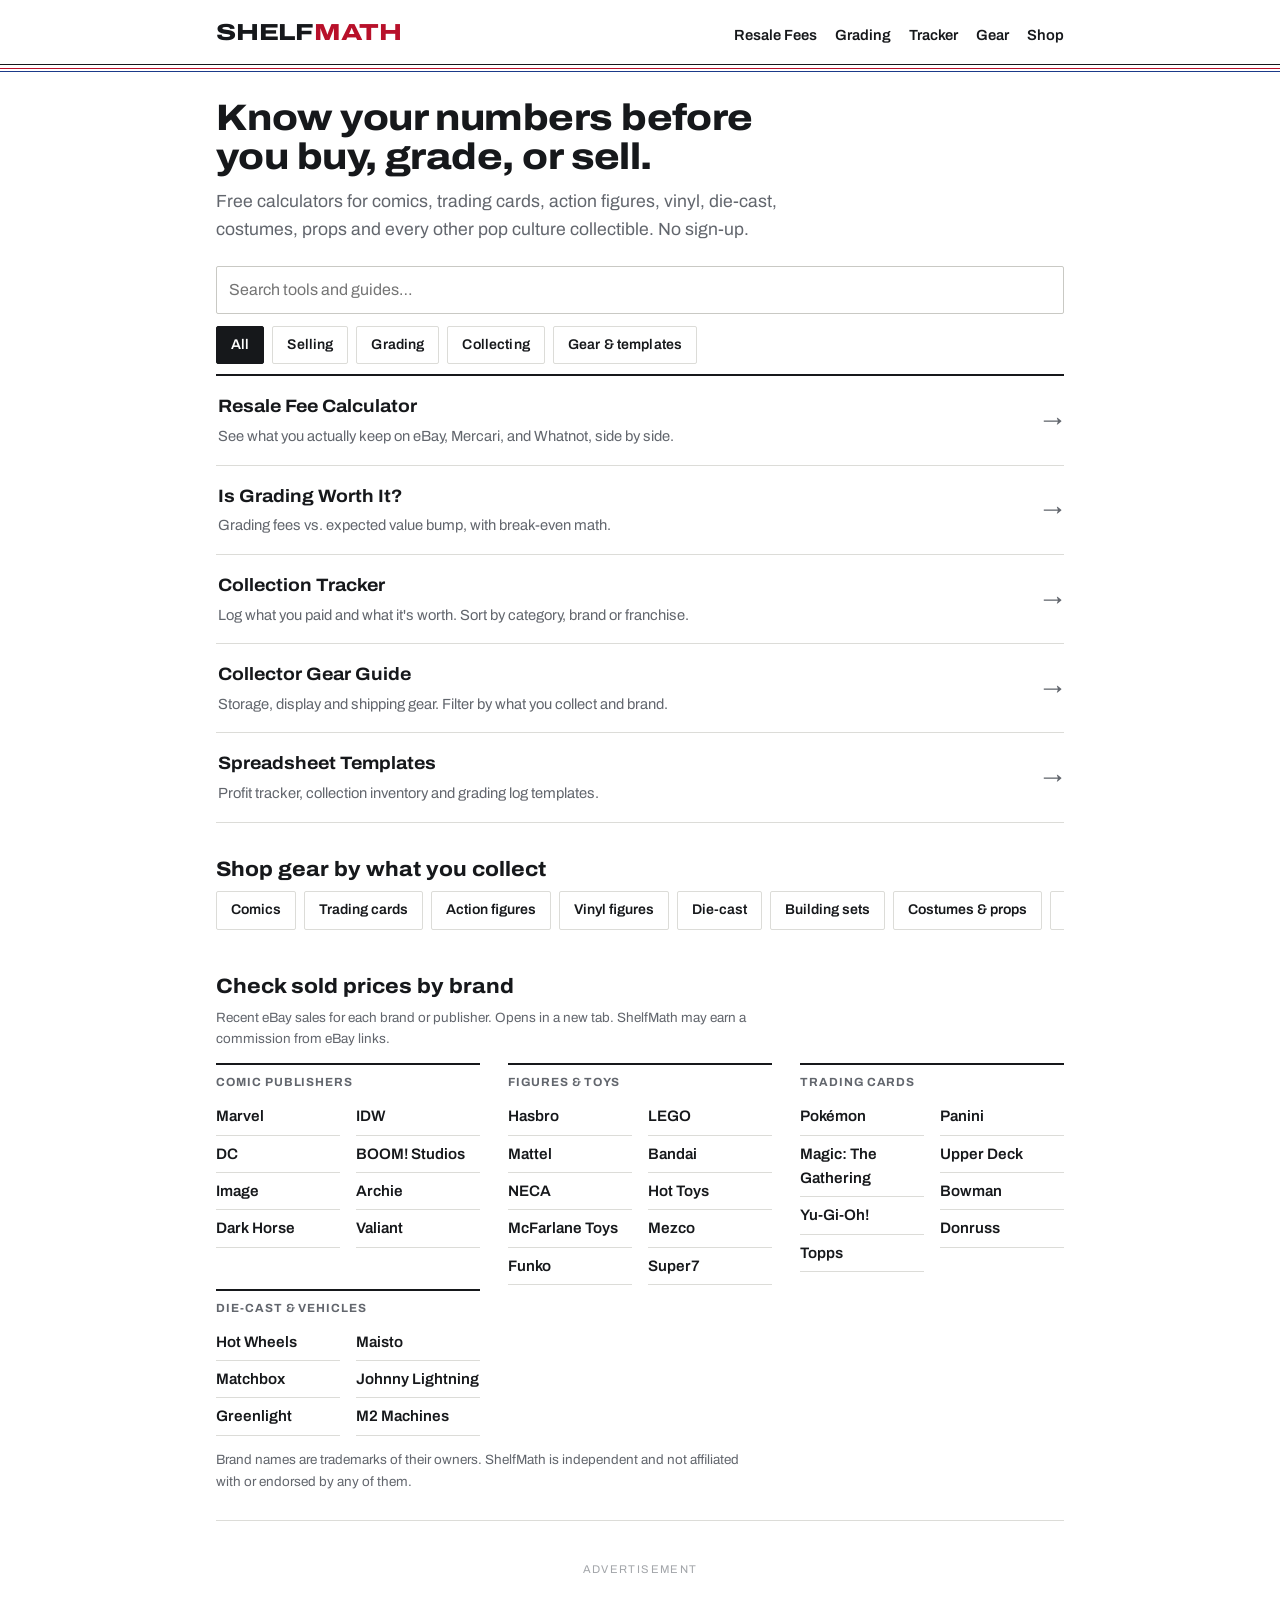
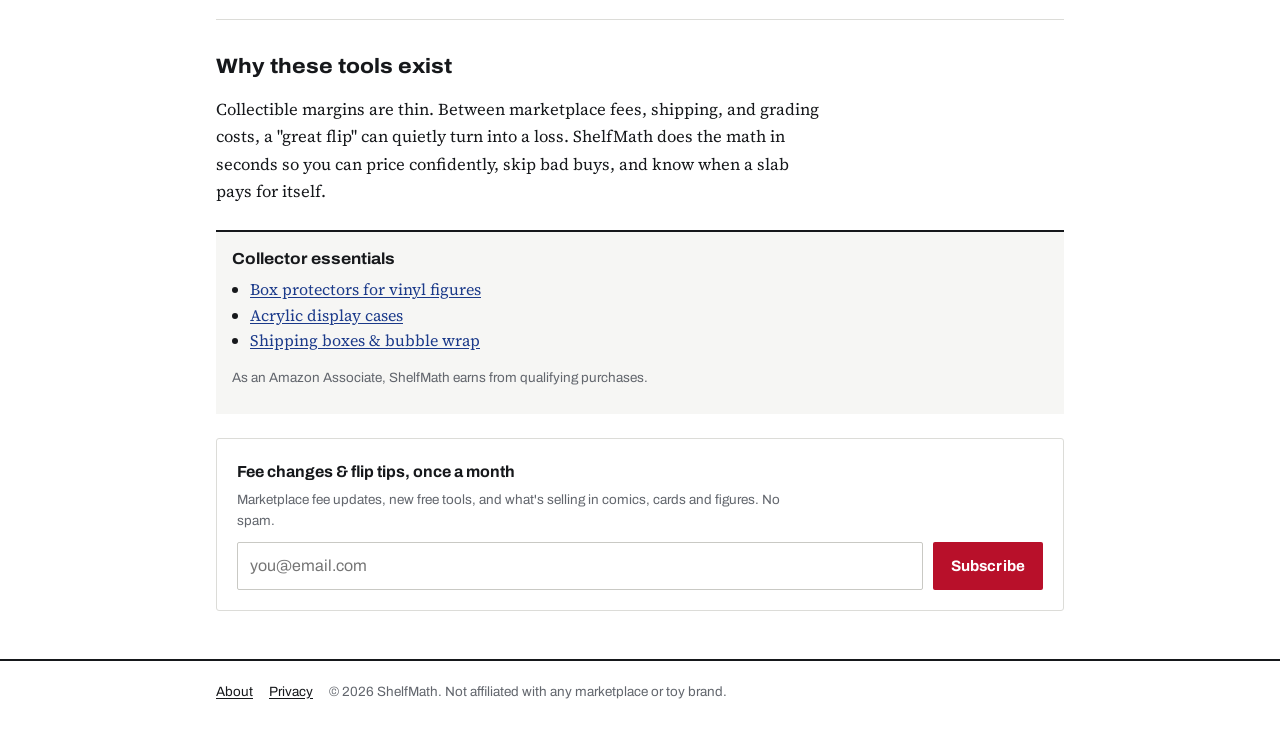
==== index.html @ 294e0871 "ShelfMath site Co-Authored-By: Claude Opus 5.5 <noreply@anthropic.com> Claude-Session: https://claud" ====
<!doctype html>
<html lang="en">
<head>
<meta charset="utf-8">
<meta name="viewport" content="width=device-width,initial-scale=1">
<title>ShelfMath — Free Calculators for Collectors & Resellers: Toys, Comics, Cards</title>
<meta name="description" content="Free tools for collectors and resellers of toys, comics, cards, figures and props: compare eBay, Mercari and Whatnot fees, decide if grading is worth it, and track your collection's value.">
<link rel="canonical" href="https://YOURDOMAIN.com/">
<link rel="stylesheet" href="style.css">
<link rel="icon" href="favicon.svg" type="image/svg+xml">
<meta property="og:image" content="https://YOURDOMAIN.com/logo.png">
<meta property="og:site_name" content="ShelfMath">
<!-- AdSense: paste your auto-ads script tag here after approval -->
</head>
<body>
<header><div class="wrap"><a class="logo" href="/">Shelf<span>Math</span></a>
<nav><a href="resale-calculator.html">Resale Fees</a><a href="grading-calculator.html">Grading</a><a href="collection-tracker.html">Tracker</a><a href="gear.html">Gear</a><a href="shop.html">Shop</a></nav></div></header>
<main class="wrap">
<h1>Know your numbers before you buy, grade, or sell.</h1>
<p class="lead">Free calculators for comics, trading cards, action figures, vinyl, die-cast, costumes, props and every other pop culture collectible. No sign-up.</p>
<style>
.chips{display:flex;gap:8px;overflow-x:auto;padding:2px 0 10px;scrollbar-width:none}
.chips::-webkit-scrollbar{display:none}
.chip{flex:none;font-size:.88rem;font-weight:600;border:1px solid var(--line);border-radius:2px;padding:7px 14px;background:var(--card);color:var(--ink);cursor:pointer;text-decoration:none}
.chip[aria-pressed="true"]{background:var(--ink);color:var(--bg);border-color:var(--ink)}
.tool[hidden]{display:none}
</style>
<input id="toolq" type="search" placeholder="Search tools and guides…" aria-label="Search tools and guides" style="margin-bottom:10px">
<div class="chips" id="topics" role="group" aria-label="Filter by topic">
<button class="chip" type="button" data-t="all" aria-pressed="true">All</button><button class="chip" type="button" data-t="selling" aria-pressed="false">Selling</button><button class="chip" type="button" data-t="grading" aria-pressed="false">Grading</button><button class="chip" type="button" data-t="collecting" aria-pressed="false">Collecting</button><button class="chip" type="button" data-t="gear" aria-pressed="false">Gear & templates</button>
</div>
<div class="grid" id="tools">
<a class="tool" href="resale-calculator.html" data-tags="selling"><b>Resale Fee Calculator</b><small>See what you actually keep on eBay, Mercari, and Whatnot, side by side.</small></a>
<a class="tool" href="grading-calculator.html" data-tags="grading selling"><b>Is Grading Worth It?</b><small>Grading fees vs. expected value bump, with break-even math.</small></a>
<a class="tool" href="collection-tracker.html" data-tags="collecting"><b>Collection Tracker</b><small>Log what you paid and what it's worth. Sort by category, brand or franchise.</small></a>
<a class="tool" href="gear.html" data-tags="gear collecting"><b>Collector Gear Guide</b><small>Storage, display and shipping gear. Filter by what you collect and brand.</small></a>
<a class="tool" href="shop.html" data-tags="gear selling grading collecting"><b>Spreadsheet Templates</b><small>Profit tracker, collection inventory and grading log templates.</small></a>
</div>
<p class="note" id="noTools" hidden>No tools match. Try another word.</p>
<h2>Shop gear by what you collect</h2>
<div class="chips">
<a class="chip" href="gear.html#genre=Comics">Comics</a><a class="chip" href="gear.html#genre=Trading+cards">Trading cards</a><a class="chip" href="gear.html#genre=Action+figures">Action figures</a><a class="chip" href="gear.html#genre=Vinyl+figures">Vinyl figures</a><a class="chip" href="gear.html#genre=Die-cast">Die-cast</a><a class="chip" href="gear.html#genre=Building+sets">Building sets</a><a class="chip" href="gear.html#genre=Costumes+%26+props">Costumes & props</a><a class="chip" href="gear.html#genre=Posters+%26+memorabilia">Posters & memorabilia</a><a class="chip" href="gear.html#genre=Shipping">Shipping</a>
</div>
<script>
(function(){let t='all';const q=document.getElementById('toolq');
function apply(){const s=q.value.toLowerCase().trim();let n=0;
document.querySelectorAll('#tools .tool').forEach(a=>{const tags=(a.dataset.tags||'');const okT=t==='all'||!tags||tags.split(' ').includes(t);const okS=!s||a.textContent.toLowerCase().includes(s);a.hidden=!(okT&&okS);if(!a.hidden)n++});
document.getElementById('noTools').hidden=n>0;
document.querySelectorAll('#topics .chip').forEach(c=>c.setAttribute('aria-pressed',c.dataset.t===t))}
document.getElementById('topics').addEventListener('click',e=>{const b=e.target.closest('.chip');if(b){t=b.dataset.t;apply()}});
q.addEventListener('input',apply);})();
</script>
<h2>Check sold prices by brand</h2>
<p class="note" style="margin-top:0">Recent eBay sales for each brand or publisher. Opens in a new tab. ShelfMath may earn a commission from eBay links.</p>
<style>
.brands{display:grid;grid-template-columns:repeat(auto-fit,minmax(240px,1fr));gap:4px 28px;margin-top:12px}
.brands section{border-top:2px solid var(--ink);padding-top:8px}
.brands h3{margin:0 0 6px;font-size:.74rem;letter-spacing:.08em;text-transform:uppercase;color:var(--muted)}
.brands ul{list-style:none;margin:0;padding:0;columns:2;column-gap:16px}
.brands li{break-inside:avoid;font-family:var(--body)}
.brands a{display:block;padding:6px 0;border-bottom:1px solid var(--line);color:var(--ink);text-decoration:none;font-weight:600;font-size:.95rem}
.brands a:hover{color:var(--accent)}
</style>
<div class="brands" id="brands"></div>
<p class="note">Brand names are trademarks of their owners. ShelfMath is independent and not affiliated with or endorsed by any of them.</p>
<script>
(function(){
const EPN='&mkevt=1&mkcid=1&mkrid=711-53200-19255-0&campid=YOURCAMPID&toolid=10001&customid=brands';
const B={
 'Comic publishers':[['Marvel','marvel comics'],['DC','dc comics'],['Image','image comics'],['Dark Horse','dark horse comics'],['IDW','idw comics'],['BOOM! Studios','boom studios comics'],['Archie','archie comics'],['Valiant','valiant comics']],
 'Figures & toys':[['Hasbro','hasbro action figure'],['Mattel','mattel action figure'],['NECA','neca figure'],['McFarlane Toys','mcfarlane toys figure'],['Funko','funko pop'],['LEGO','lego set'],['Bandai','bandai figure'],['Hot Toys','hot toys figure'],['Mezco','mezco one 12'],['Super7','super7 figure']],
 'Trading cards':[['Pokémon','pokemon cards'],['Magic: The Gathering','magic the gathering cards'],['Yu-Gi-Oh!','yugioh cards'],['Topps','topps cards'],['Panini','panini cards'],['Upper Deck','upper deck cards'],['Bowman','bowman cards'],['Donruss','donruss cards']],
 'Die-cast & vehicles':[['Hot Wheels','hot wheels'],['Matchbox','matchbox cars'],['Greenlight','greenlight diecast'],['Maisto','maisto diecast'],['Johnny Lightning','johnny lightning diecast'],['M2 Machines','m2 machines diecast']],
};
const esc=s=>String(s).replace(/[&<>"]/g,c=>({'&':'&amp;','<':'&lt;','>':'&gt;','"':'&quot;'}[c]));
document.getElementById('brands').innerHTML=Object.entries(B).map(([g,list])=>`<section><h3>${esc(g)}</h3><ul>${list.map(([n,q])=>`<li><a rel="sponsored nofollow noopener" target="_blank" href="https://www.ebay.com/sch/i.html?_nkw=${encodeURIComponent(q)}&LH_Sold=1&LH_Complete=1${EPN}">${esc(n)}</a></li>`).join('')}</ul></section>`).join('');
})();
</script>
<div class="ad"><!-- Ad slot: home-mid -->Advertisement</div>
<h2>Why these tools exist</h2>
<p>Collectible margins are thin. Between marketplace fees, shipping, and grading costs, a "great flip" can quietly turn into a loss. ShelfMath does the math in seconds so you can price confidently, skip bad buys, and know when a slab pays for itself.</p>
<div class="aff"><b>Collector essentials</b>
<ul>
<li><a rel="sponsored nofollow" href="https://www.amazon.com/s?k=vinyl+figure+box+protectors&tag=YOURTAG-20">Box protectors for vinyl figures</a></li>
<li><a rel="sponsored nofollow" href="https://www.amazon.com/s?k=acrylic+display+case+action+figure&tag=YOURTAG-20">Acrylic display cases</a></li>
<li><a rel="sponsored nofollow" href="https://www.amazon.com/s?k=shipping+boxes+bubble+wrap+kit&tag=YOURTAG-20">Shipping boxes & bubble wrap</a></li>
</ul><p class="note">As an Amazon Associate, ShelfMath earns from qualifying purchases.</p></div>
<div class="card"><b>Fee changes & flip tips, once a month</b>
<p class="note" style="margin:4px 0 10px">Marketplace fee updates, new free tools, and what's selling in comics, cards and figures. No spam.</p>
<form name="newsletter" method="POST" data-netlify="true" netlify-honeypot="bot-field" action="/thanks.html">
<input type="hidden" name="form-name" value="newsletter"><p hidden><label>Leave blank <input name="bot-field"></label></p>
<div style="display:flex;gap:10px"><input type="email" name="email" required placeholder="you@email.com" aria-label="Email address"><button type="submit">Subscribe</button></div>
</form></div>
</main>
<footer><div class="wrap"><a href="about.html">About</a><a href="privacy.html">Privacy</a><span>© 2026 ShelfMath. Not affiliated with any marketplace or toy brand.</span></div></footer>
</body>
</html>
---- style.css ----
@import url("https://fonts.googleapis.com/css2?family=Archivo:wdth,wght@62..125,400..800&family=Source+Serif+4:opsz,wght@8..60,400;8..60,600&display=swap");
/* Price-guide layout: white paper, ruled sections, condensed display type, red + blue used sparingly */
:root{
  --bg:#ffffff; --card:#ffffff; --soft:#f6f6f4; --ink:#16181b; --muted:#62666d; --line:#dcdcd8;
  --accent:#b8102a; --accent2:#1b3a8a; --navy:#16213e; --good:#17803d; --bad:#b8102a;
  --display:"Archivo","Arial Narrow",Arial,sans-serif;
  --body:"Archivo",-apple-system,"Segoe UI",Arial,sans-serif;
  --serif:"Source Serif 4",Georgia,"Times New Roman",serif;
  color-scheme:light;
}
*{box-sizing:border-box}
html{background:var(--bg)}
body{margin:0;background:var(--bg);color:var(--ink);font:16px/1.6 var(--body);-webkit-font-smoothing:antialiased}
a{color:var(--accent2);text-underline-offset:2px}
a:hover{color:var(--accent)}
:focus-visible{outline:2px solid var(--accent2);outline-offset:2px}
.wrap{max-width:880px;margin:0 auto;padding-left:max(16px,env(safe-area-inset-left,0px));padding-right:max(16px,env(safe-area-inset-right,0px))}

/* masthead */
header{background:var(--bg);border-bottom:1px solid var(--ink);box-shadow:0 3px 0 var(--bg),0 4px 0 var(--accent),0 6px 0 var(--bg),0 7px 0 var(--accent2);margin-bottom:7px}
header .wrap{display:flex;align-items:baseline;justify-content:space-between;gap:6px 18px;flex-wrap:wrap;padding-block:14px 12px}
.logo{font-family:var(--display);font-stretch:125%;font-weight:800;font-size:1.45rem;letter-spacing:-.01em;text-transform:uppercase;text-decoration:none;color:var(--ink)}
.logo span{color:var(--accent)}
nav{display:flex;gap:18px;flex-wrap:wrap}
nav a{text-decoration:none;color:var(--ink);font-weight:600;font-size:.92rem;padding-bottom:2px;border-bottom:2px solid transparent}
nav a:hover{color:var(--ink);border-bottom-color:var(--accent)}

/* type */
h1{font-family:var(--display);font-stretch:112%;font-weight:800;font-size:2.3rem;line-height:1.08;letter-spacing:-.015em;margin:34px 0 10px;text-wrap:balance;color:var(--ink)}
h2{font-family:var(--display);font-stretch:108%;font-weight:750;font-size:1.3rem;line-height:1.2;margin:34px 0 8px;text-wrap:balance}
p{max-width:68ch}
main p:not(.note):not(.lead){font-family:var(--serif);font-size:1.04rem;line-height:1.65}
main li{font-family:var(--serif)}
.lead{color:var(--muted);font-size:1.1rem;margin:0 0 22px;max-width:60ch}
.note{color:var(--muted);font-size:.84rem}
label{display:block;font-weight:600;font-size:.78rem;letter-spacing:.06em;text-transform:uppercase;color:var(--muted);margin:12px 0 5px}

/* blocks */
.card{background:var(--card);border:1px solid var(--line);border-radius:3px;padding:20px;margin:18px 0}
.grid{display:grid;grid-template-columns:repeat(auto-fit,minmax(220px,1fr));gap:14px}
.row{display:grid;grid-template-columns:1fr 1fr;gap:12px}

/* tool list on the homepage: ruled rows, not tiles */
#tools.grid{display:block;border-top:2px solid var(--ink)}
.tool{display:grid;grid-template-columns:1fr auto;align-items:center;gap:4px 16px;text-decoration:none;color:var(--ink);padding:16px 2px;border-bottom:1px solid var(--line);background:none;border-radius:0}
.tool::after{content:"→";grid-row:1/3;grid-column:2;font-size:1.2rem;color:var(--muted);transition:transform .15s,color .15s}
.tool:hover::after{transform:translateX(3px);color:var(--accent)}
.tool b{font-family:var(--display);font-stretch:108%;font-size:1.12rem;color:var(--ink)}
.tool small{color:var(--muted);font-size:.92rem}
.tool:hover b{color:var(--accent)}
.grid:not(#tools) .tool{border:1px solid var(--line);border-radius:3px;padding:16px}

/* forms */
input,select{width:100%;padding:10px 12px;border:1px solid #c9c9c4;border-radius:2px;background:#fff;color:var(--ink);font:inherit;font-size:1rem}
input:focus,select:focus{outline:none;border-color:var(--accent2);box-shadow:0 0 0 1px var(--accent2)}
button{background:var(--accent);color:#fff;border:0;border-radius:2px;padding:11px 18px;font:inherit;font-weight:700;font-size:.95rem;letter-spacing:.01em;cursor:pointer}
button:hover{background:#9a0d23}
button.ghost{background:#fff;color:var(--ink);border:1px solid var(--ink)}
button.ghost:hover{background:var(--ink);color:#fff}

/* tables: price-guide ruling */
table{width:100%;border-collapse:collapse;font-size:.95rem}
thead th{border-bottom:2px solid var(--ink)}
th,td{text-align:left;padding:9px 8px;border-bottom:1px solid var(--line)}
th{color:var(--ink);font-weight:700;font-size:.74rem;letter-spacing:.07em;text-transform:uppercase}
.num{text-align:right;font-variant-numeric:tabular-nums}
.best td{background:var(--soft)}
.best td:first-child{box-shadow:inset 3px 0 0 var(--good)}
.pos{color:var(--good);font-weight:700}.neg{color:var(--bad);font-weight:700}
.big{font-family:var(--display);font-stretch:112%;font-size:1.75rem;font-weight:800;font-variant-numeric:tabular-nums}
.tablewrap{overflow-x:auto}

/* ads + sponsored */
.ad{border-top:1px solid var(--line);border-bottom:1px solid var(--line);min-height:100px;display:flex;align-items:center;justify-content:center;color:#a3a6aa;font-size:.7rem;letter-spacing:.12em;text-transform:uppercase;margin:28px 0}
.aff{background:var(--soft);border:0;border-top:2px solid var(--ink);border-radius:0;padding:14px 16px 12px;margin:24px 0}
.aff>b:first-child{font-family:var(--display);font-stretch:108%}
.aff ul{margin:6px 0 0;padding-left:18px}

/* footer */
footer{border-top:2px solid var(--ink);margin-top:48px;padding-block:20px 28px;color:var(--muted);font-size:.84rem}
footer .wrap{display:flex;flex-wrap:wrap;gap:6px 16px;align-items:baseline}
footer a{color:var(--ink);margin-right:0}

@media (max-width:560px){
  .row{grid-template-columns:1fr}
  h1{font-size:1.8rem}
  nav{gap:14px}
}
@media (prefers-reduced-motion:reduce){*{transition:none!important}}
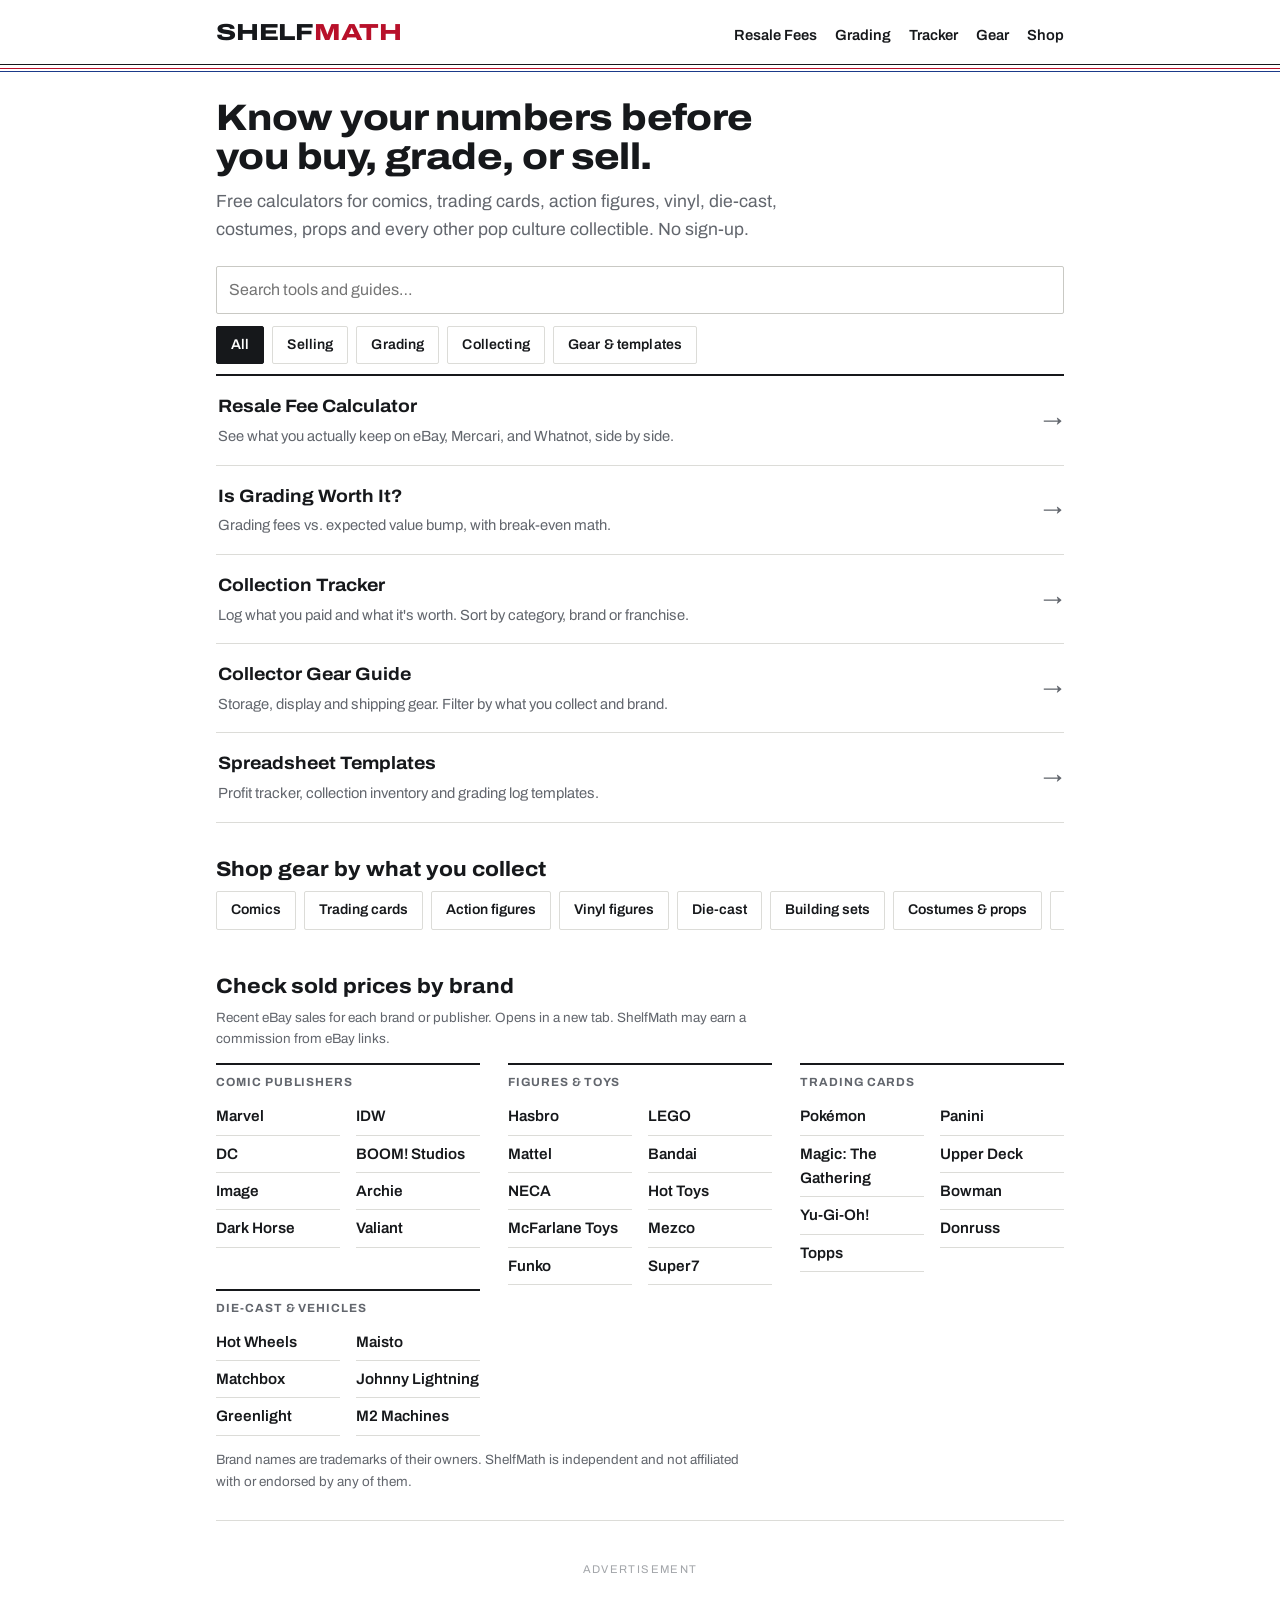
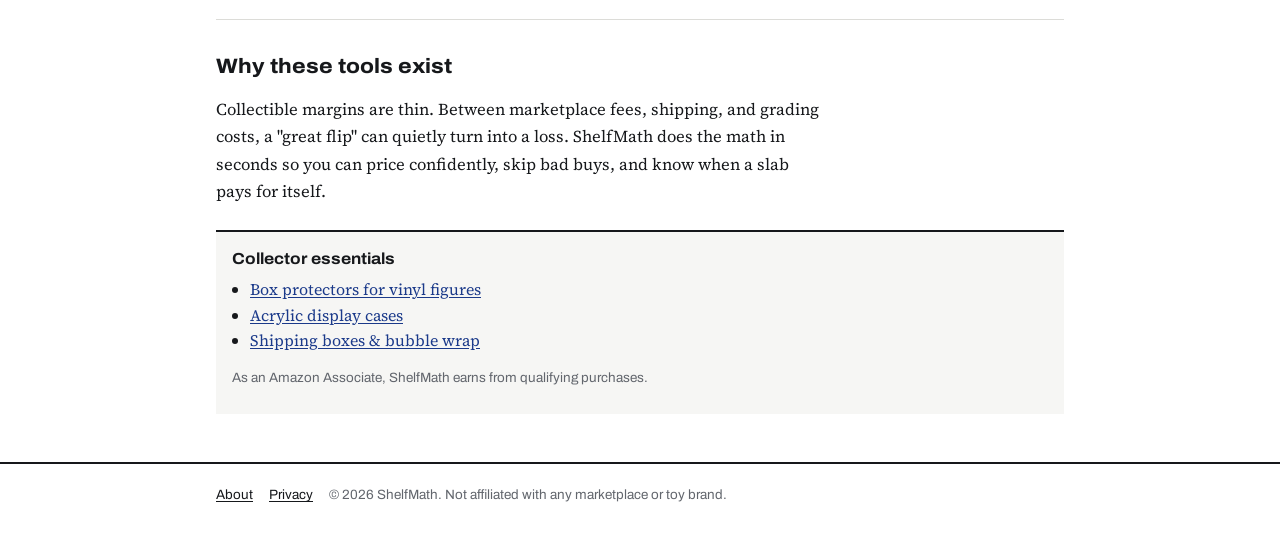
==== commit ea19bc56: "Configure for GitHub Pages Co-Authored-By: Claude Opus 5.5 <noreply@anthropic.com> Claude-Session: h" ====
--- a/index.html
+++ b/index.html
@@ -5,15 +5,15 @@
 <meta name="viewport" content="width=device-width,initial-scale=1">
 <title>ShelfMath — Free Calculators for Collectors & Resellers: Toys, Comics, Cards</title>
 <meta name="description" content="Free tools for collectors and resellers of toys, comics, cards, figures and props: compare eBay, Mercari and Whatnot fees, decide if grading is worth it, and track your collection's value.">
-<link rel="canonical" href="https://YOURDOMAIN.com/">
+<link rel="canonical" href="https://mwauchope.github.io/shelfmath/">
 <link rel="stylesheet" href="style.css">
 <link rel="icon" href="favicon.svg" type="image/svg+xml">
-<meta property="og:image" content="https://YOURDOMAIN.com/logo.png">
+<meta property="og:image" content="https://mwauchope.github.io/shelfmath/logo.png">
 <meta property="og:site_name" content="ShelfMath">
 <!-- AdSense: paste your auto-ads script tag here after approval -->
 </head>
 <body>
-<header><div class="wrap"><a class="logo" href="/">Shelf<span>Math</span></a>
+<header><div class="wrap"><a class="logo" href="./">Shelf<span>Math</span></a>
 <nav><a href="resale-calculator.html">Resale Fees</a><a href="grading-calculator.html">Grading</a><a href="collection-tracker.html">Tracker</a><a href="gear.html">Gear</a><a href="shop.html">Shop</a></nav></div></header>
 <main class="wrap">
 <h1>Know your numbers before you buy, grade, or sell.</h1>
@@ -85,9 +85,9 @@
 <li><a rel="sponsored nofollow" href="https://www.amazon.com/s?k=acrylic+display+case+action+figure&tag=YOURTAG-20">Acrylic display cases</a></li>
 <li><a rel="sponsored nofollow" href="https://www.amazon.com/s?k=shipping+boxes+bubble+wrap+kit&tag=YOURTAG-20">Shipping boxes & bubble wrap</a></li>
 </ul><p class="note">As an Amazon Associate, ShelfMath earns from qualifying purchases.</p></div>
-<div class="card"><b>Fee changes & flip tips, once a month</b>
+<div class="card" hidden data-newsletter><b>Fee changes & flip tips, once a month</b>
 <p class="note" style="margin:4px 0 10px">Marketplace fee updates, new free tools, and what's selling in comics, cards and figures. No spam.</p>
-<form name="newsletter" method="POST" data-netlify="true" netlify-honeypot="bot-field" action="/thanks.html">
+<form name="newsletter" method="POST" data-netlify="true" netlify-honeypot="bot-field" action="thanks.html">
 <input type="hidden" name="form-name" value="newsletter"><p hidden><label>Leave blank <input name="bot-field"></label></p>
 <div style="display:flex;gap:10px"><input type="email" name="email" required placeholder="you@email.com" aria-label="Email address"><button type="submit">Subscribe</button></div>
 </form></div>
